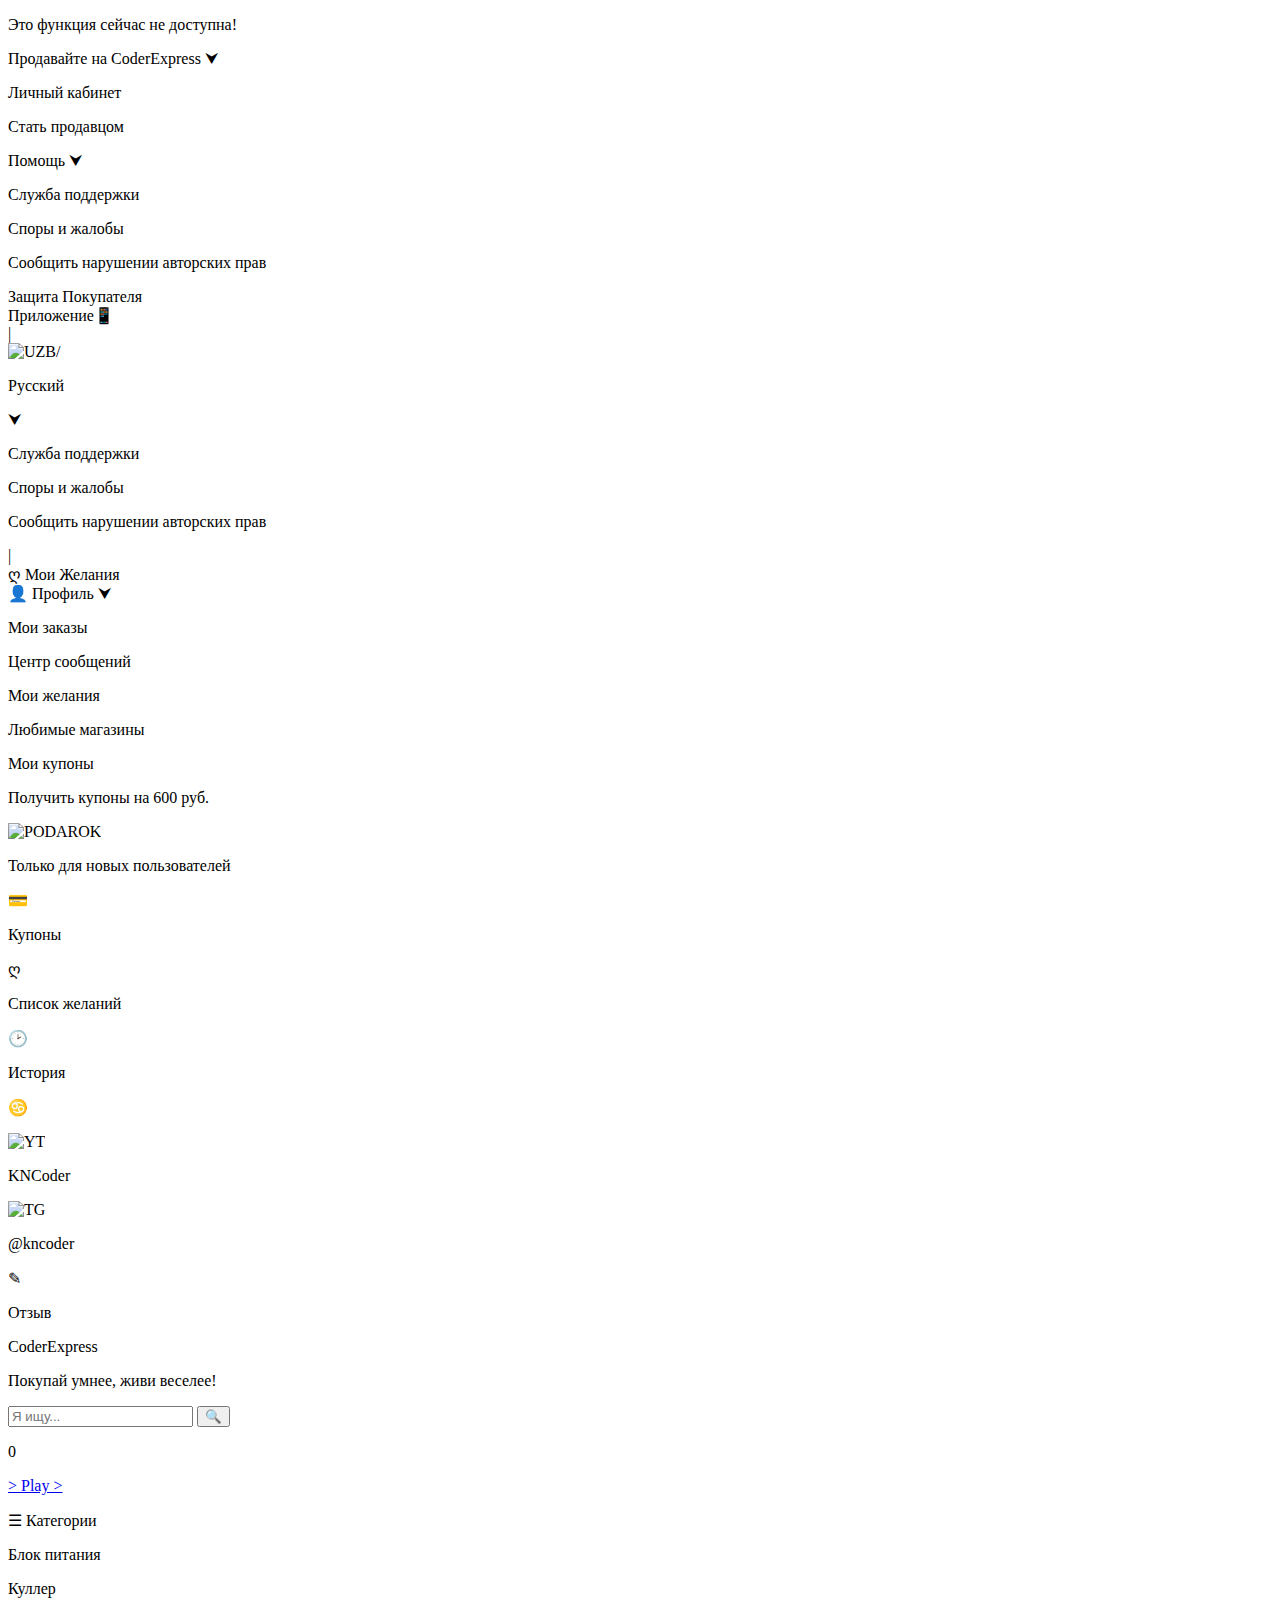
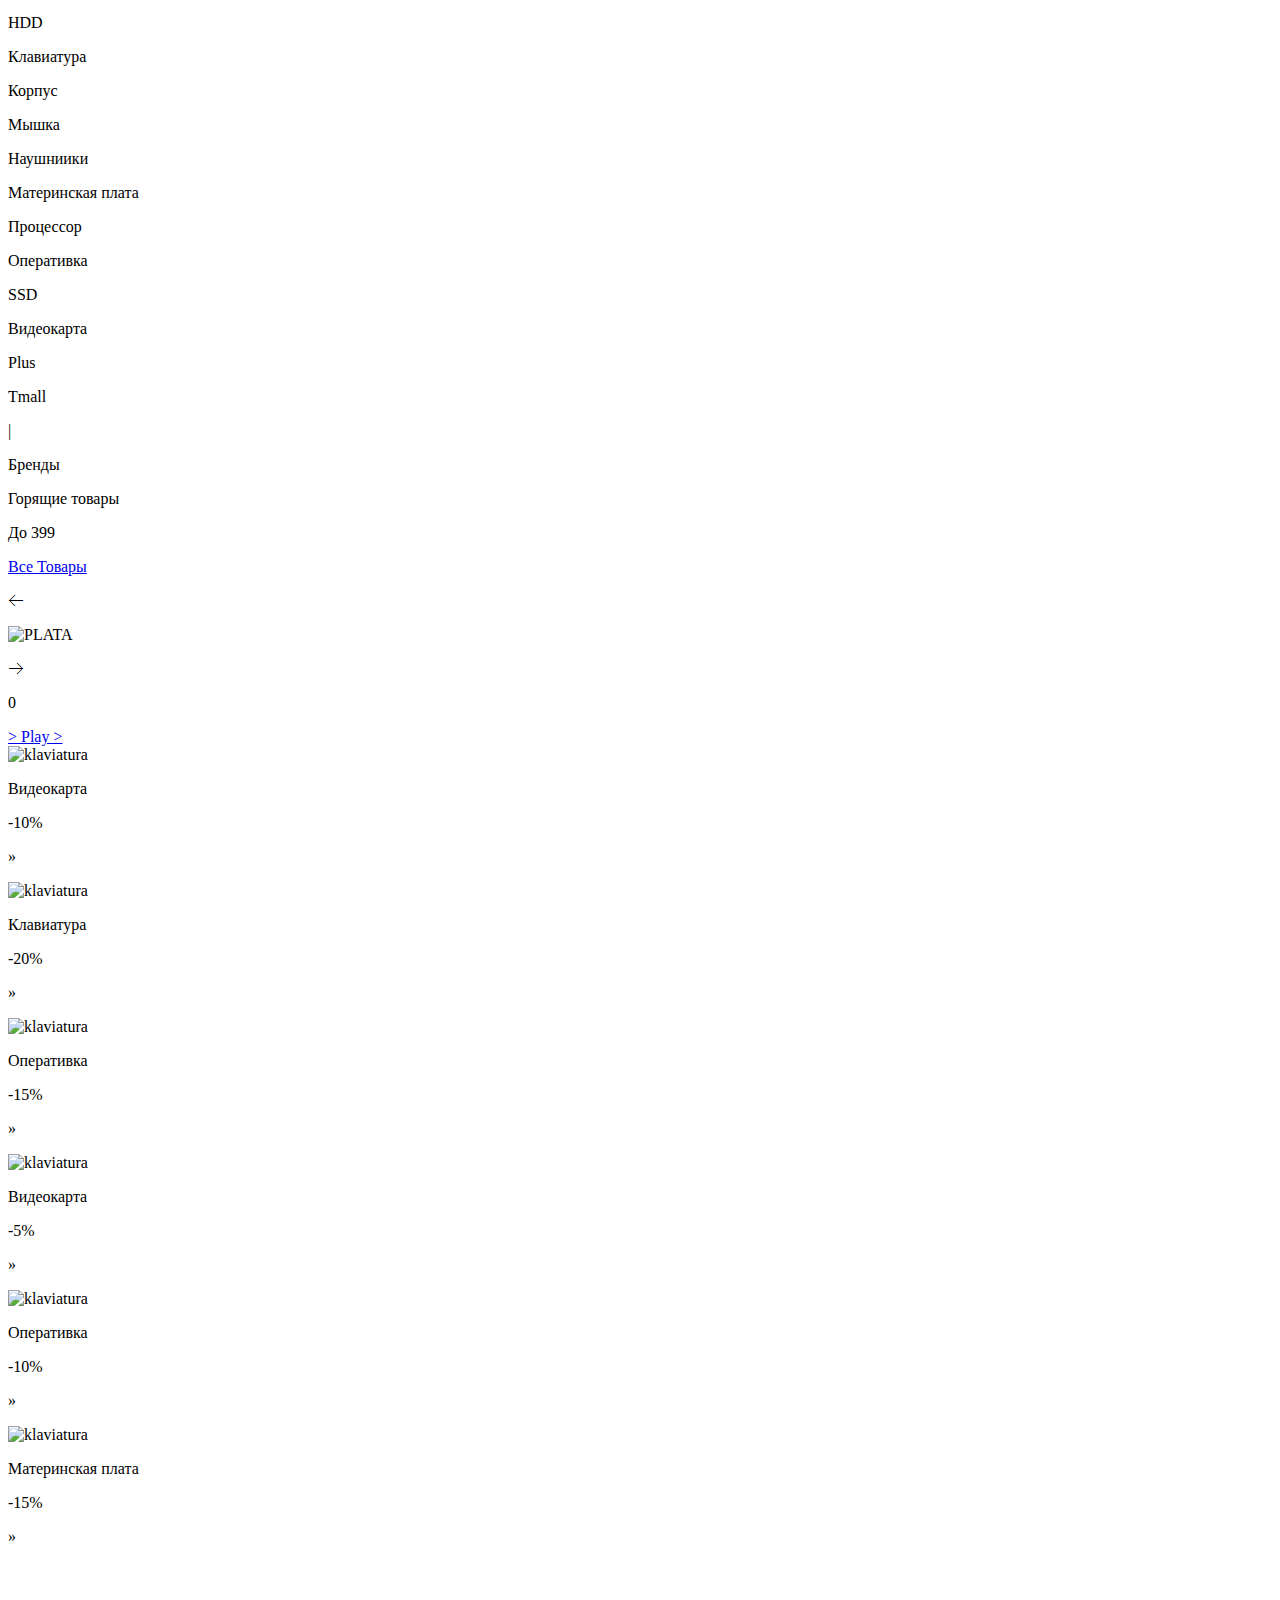
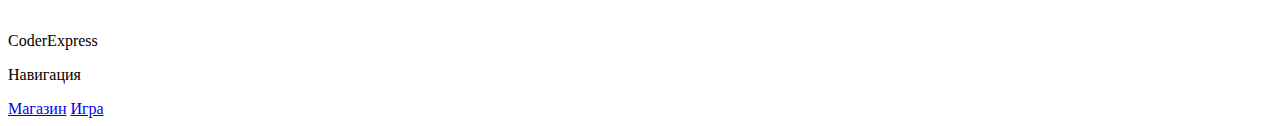
==== index.html @ bbc3501b "Add files via upload" ====
<!DOCTYPE html>
<html lang="ru">
<head>
    <meta charset="UTF-8">
    <meta http-equiv="X-UA-Compatible" content="IE=edge">
    <meta name="viewport" content="width=device-width, initial-scale=1.0, maximum-scale=1.0, user-scalable=no">
    <link rel="stylesheet" href="./style/index.css">
    <meta name="description" content="Сайт на котором вы можете накопить и покупать компьютер" lang="ru">
    <meta name="keywords" content="компьютер, игра, coder-express" lang="ru">
    <meta name="theme-color" content="#EB4C42">
    <title>Coder-Express</title>
</head>
<body>
    <p class="errorText">Это функция сейчас не доступна!</p>
    <div class="wrapper">
        <header>
            <nav>
                <div class="nav__item">
                    <div class="nav-selector-title">Продавайте на CoderExpress
                        <span class="selector-last-elem">⮟</span>
                        <div class="nav-selector-block">
                            <p class="nav-selector-item" onclick="error()">Личный кабинет</p>
                            <p class="nav-selector-item" onclick="error()">Стать продавцом</p>
                        </div>
                    </div>
                </div>
                <div class="nav__item">
                    <div class="nav-selector-title">Помощь
                        <span class="selector-last-elem">⮟</span>
                        <div class="nav-selector-block">
                            <p class="nav-selector-item" onclick="error()">Служба поддержки</p>
                            <p class="nav-selector-item" onclick="error()">Споры и жалобы</p>
                            <p class="nav-selector-item" onclick="error()">Сообщить  нарушении авторских прав</p>
                        </div>
                    </div>
                </div>
                <div class="nav__item" onclick="error()">Защита Покупателя</div>
                <div class="nav__item" onclick="error()">Приложение📱</div>
                <span class="nav-line">|</span>
                <div class="nav__item">
                    <div class="nav-selector-title nav-lang">
                        <img src="./img/uzb.jpg" alt="UZB" width="30" class="uzb-image">/<p class="lang" onclick="error()">Русский</p>
                        <span class="selector-last-elem">⮟</span>
                        <div class="nav-selector-block">
                            <p class="nav-selector-item" onclick="error()">Служба поддержки</p>
                            <p class="nav-selector-item" onclick="error()">Споры и жалобы</p>
                            <p class="nav-selector-item" onclick="error()">Сообщить  нарушении авторских прав</p>
                        </div>
                    </div>
                </div>
                <span class="nav-line">|</span>
                <div class="nav__item with-symbol" onclick="error()">ღ Мои Желания</div>
                <div class="nav__item">
                    <div class="nav-selector-title with-symbol nav-last" onclick="error()">👤 Профиль
                        <span class="selector-last-elem">⮟</span>
                        <div class="nav-selector-block">
                            <p class="nav-selector-item" onclick="error()">Мои заказы</p>
                            <p class="nav-selector-item" onclick="error()">Центр сообщений</p>
                            <p class="nav-selector-item" onclick="error()">Мои желания</p>
                            <p class="nav-selector-item" onclick="error()">Любимые магазины</p>
                            <p class="nav-selector-item" onclick="error()">Мои купоны</p>
                            <p class="nav-selector-item" onclick="error()">Получить купоны на 600 руб.</p>
                        </div>
                    </div>
                </div>
            </nav>
            <div class="right-menu">
                <div class="right-menu-center">
                    <div class="right-menu-item">
                        <img src="./img/podarok.png" alt="PODAROK" class="right-menu-symbol right-menu-gift" onclick="error()">
                        <div class="right-menu-tooltip-block">
                            <p class="right-menu-tooltip" onclick="error()">Только для новых пользователей</p>
                        </div>
                    </div>
                    <div class="right-menu-item">
                        <p class="right-menu-text">
                            <p class="right-menu-symbol" onclick="error()">💳</p>
                            <div class="right-menu-tooltip-block">
                                <p class="right-menu-tooltip">Купоны</p>
                            </div>
                        </p>
                    </div>
                    <div class="right-menu-item">
                        <p class="right-menu-text">
                            <p class="right-menu-symbol" onclick="error()">ღ</p>
                            <div class="right-menu-tooltip-block">
                                <p class="right-menu-tooltip">Список желаний</p>
                            </div>
                        </p>
                    </div>
                    <div class="right-menu-item">
                        <p class="right-menu-text">
                            <p class="right-menu-symbol" onclick="error()">🕑</p>
                            <div class="right-menu-tooltip-block">
                                <p class="right-menu-tooltip">История</p>
                            </div>
                        </p>
                    </div>
                </div>
                <div class="right-menu-bottom">
                    <div class="right-menu-item">
                        <p class="right-menu-text">
                            <p class="right-menu-symbol" onclick="error()">♋</p>
                            <div class="right-menu-tooltip-block right-menu-share">
                                <img src="./img/yt.png" alt="YT" class="right-menu-img">
                                <p class="right-menu-tooltip share-label">KNCoder</p>
                                <img src="./img/tg.jpg" alt="TG" class="right-menu-img">
                                <p class="right-menu-tooltip share-label">@kncoder</p>
                            </div>
                        </p>
                    </div>
                    <div class="right-menu-item">
                        <p class="right-menu-text">
                            <p class="right-menu-symbol" onclick="error()">✎</p>
                            <div class="right-menu-tooltip-block">
                                <p class="right-menu-tooltip">Отзыв</p>
                            </div>
                        </p>
                    </div>
                </div>
            </div>
        </header>

        <main>
            <div class="title-menu-block">
                <div class="logo-block">
                    <p class="logo">CoderExpress</p>
                    <p class="logo-subtitle">Покупай умнее, живи веселее!</p>
                </div>
                <div class="title-search-block">
                    <input type="text" class="title-menu-search" placeholder="Я ищу..." onfocus="inputFocus()" oninput="searchFromArr(this)" onblur="inputOffFocus()">
                    <button class="title-menu-search-button" onclick="error()">🔍</button>
                </div>
                <p class="score">0</p>
                <a href="./pages/game.html" class="title-play-button">> Play ></a>
            </div>

            <div class="search-block"></div>
            <div class="main-wrapper">
                <div class="category">
                    <p class="category-item-title">☰ Категории</p>
                    <p class="category-item" onmouseover="mainBlockChanger('400v', '550v', '600v', '750v', '1000v', '800v', '500v', '1200v')" onmouseout="mainBlockOut()">Блок питания</p>
                    <p class="category-item" onmouseover="mainBlockChanger('eR', 'RGB', 'Old')" onmouseout="mainBlockOut()">Куллер</p>
                    <p class="category-item" onmouseover="mainBlockChanger('500mb', '1tb', '2tb', '3tb', '250mb', '5tb')" onmouseout="mainBlockOut()">HDD</p>
                    <p class="category-item" onmouseover="mainBlockChanger('PinkGaming', 'Vermillo Kamuru', 'Small', 'MacOS', 'RedGaming', 'WithSensor', 'Logicool', 'Varmillo Panda', 'Defender', 'Gorda', 'Dark Aris', 'RGB Gaming', 'Linking', 'Varmillo Sakura')" onmouseout="mainBlockOut()">Клавиатура</p>
                    <p class="category-item" onmouseover="mainBlockChanger('RGB', 'HYPERPC VOLT', 'RGB', 'HYPERPC CYBER', 'Old', 'RGB')" onmouseout="mainBlockOut()">Корпус</p>
                    <p class="category-item" onmouseover="mainBlockChanger('Old', 'Logitech', 'Samura', 'Logitech', 'RGB Gaming', 'Logitech', 'Old', 'Jedel', 'HackGaming', 'Gaming RGB', 'PinkGaming', 'SmallGaming')" onmouseout="mainBlockOut()">Мышка</p>
                    <p class="category-item" onmouseover="mainBlockChanger('RGB White', 'Black Вакум', 'Black', 'WhitePink RGB','Green', 'REDBlack', 'Bluetooth AIRPORTS', 'Bluetooth')" onmouseout="mainBlockOut()">Наушниики</p>
                    <p class="category-item" onmouseover="mainBlockChanger('ASUS', 'MSI', 'Intel', 'ASUS ROG', 'ASUS', 'ASUS v7')" onmouseout="mainBlockOut()">Материнская плата</p>
                    <p class="category-item" onmouseover="mainBlockChanger('CoreI3 10100', 'CoreI5 10600KF', 'CoreI7 9700', 'CoreI9 9000', 'AMD Ryzen5 3350GE', 'AMD FX', 'CoreI3 10100', 'CoreI5 10600KF', 'CoreI7 9700', 'CoreI9 9000', 'AMD Ryzen5 3350GE', 'AMD FX')" onmouseout="mainBlockOut()">Процессор</p>
                    <p class="category-item" onmouseover="mainBlockChanger('Simple', 'Simple', 'HYPERX Kingston', 'HYPERX Predator', 'AMD Radeon Memory', 'Vengeance LP', 'FURY')" onmouseout="mainBlockOut()">Оперативка</p>
                    <p class="category-item" onmouseover="mainBlockChanger('1tb', '2tb', '500mb', '250mb')" onmouseout="mainBlockOut()">SSD</p>
                    <p class="category-item" onmouseover="mainBlockChanger('Intel UHD', 'Nvidia GRX1660Super', 'Nvidia RTX3090', 'Nvidia RTX2060', 'Nvidia RTX3090', 'Nvidia RTX3090ti', 'AMD killer', 'AMD RadeonProWX2100', 'Nvidia GTX1660Super', 'AMD RadeonHD7970', 'Nvidia RTX2060', 'Nvidia GTX750ti', 'Nvidia GTX750ti')" onmouseout="mainBlockOut()">Видеокарта</p>
                </div>
                <div class="main-titlebar">
                    <p class="titlebar-item titlebar-plus" onclick="error()">Plus</p>
                    <p class="titlebar-item" onclick="error()">Tmall</p>
                    <p class="line-titlebar" onclick="error()">|</p>
                    <p class="titlebar-item" onclick="error()">Бренды</p>
                    <p class="titlebar-item" onclick="error()">Горящие товары</p>
                    <p class="titlebar-item" onclick="error()">До 399</p>
                    <a href="./pages/all.txt" class="titlebar-item all-tovars" target="_blank">Все Товары</a>

                    <div class="main-mainblock">
                        <p class="slider-back" onclick="sliderRandomImg()">🡠</p>
                        <img src="./img/for-slider/10.jpg" alt="PLATA" class="mainblock-img">
                        <p class="slider-forward" onclick="sliderRandomImg()">🡢</p>
                    </div>
                </div>
            </div>
            <div class="play2-block">
                <p class="score2">0</p>
                <a href="./pages/game.html" class="title-play-button2">> Play ></a>
            </div>
            <div class="main-bottom-block">
                <div class="main-bottom-card">
                    <img src="./img/for-slider/8.jpg" alt="klaviatura" class="main-bottom-img">
                    <p class="main-bottom-title">Видеокарта</p>
                    <p class="main-bottom-sale">-10%</p>
                    <p class="main-bottom-go" onclick="error()">»</p>
                </div>
                <div class="main-bottom-card">
                    <img src="./img/klaviatura/14.jpeg" alt="klaviatura" class="main-bottom-img">
                    <p class="main-bottom-title">Клавиатура</p>
                    <p class="main-bottom-sale">-20%</p>
                    <p class="main-bottom-go" onclick="error()">»</p>
                </div>
                <div class="main-bottom-card">
                    <img src="./img/ram/ram7.jpg" alt="klaviatura" class="main-bottom-img">
                    <p class="main-bottom-title">Оперативка</p>
                    <p class="main-bottom-sale">-15%</p>
                    <p class="main-bottom-go" onclick="error()">»</p>
                </div>

                <div class="main-bottom-card">
                    <img src="./img/for-slider/7.jpg" alt="klaviatura" class="main-bottom-img">
                    <p class="main-bottom-title">Видеокарта</p>
                    <p class="main-bottom-sale">-5%</p>
                    <p class="main-bottom-go" onclick="error()">»</p>
                </div>
                <div class="main-bottom-card">
                    <img src="./img/for-slider/9.jpg" alt="klaviatura" class="main-bottom-img">
                    <p class="main-bottom-title">Оперативка</p>
                    <p class="main-bottom-sale">-10%</p>
                    <p class="main-bottom-go" onclick="error()">»</p>
                </div>
                <div class="main-bottom-card">
                    <img src="./img/for-slider/5.jpg" alt="klaviatura" class="main-bottom-img">
                    <p class="main-bottom-title">Материнская плата</p>
                    <p class="main-bottom-sale">-15%</p>
                    <p class="main-bottom-go" onclick="error()">»</p>
                </div>
            </div>
        </main>
        <br><br><br>
        <footer>
            <p class="footer-title">CoderExpress</p>

            <div class="footer-nav">
                <p class="footer-nav-title">Навигация</p>
                <a href="#" class="footer-nav-item" onclick="error()">Магазин</a>
                <a href="#" class="footer-nav-item" onclick="error()">Игра</a>
            </div>
        </footer>
    </div>

    <script src="./script/index.js"></script>
</body>
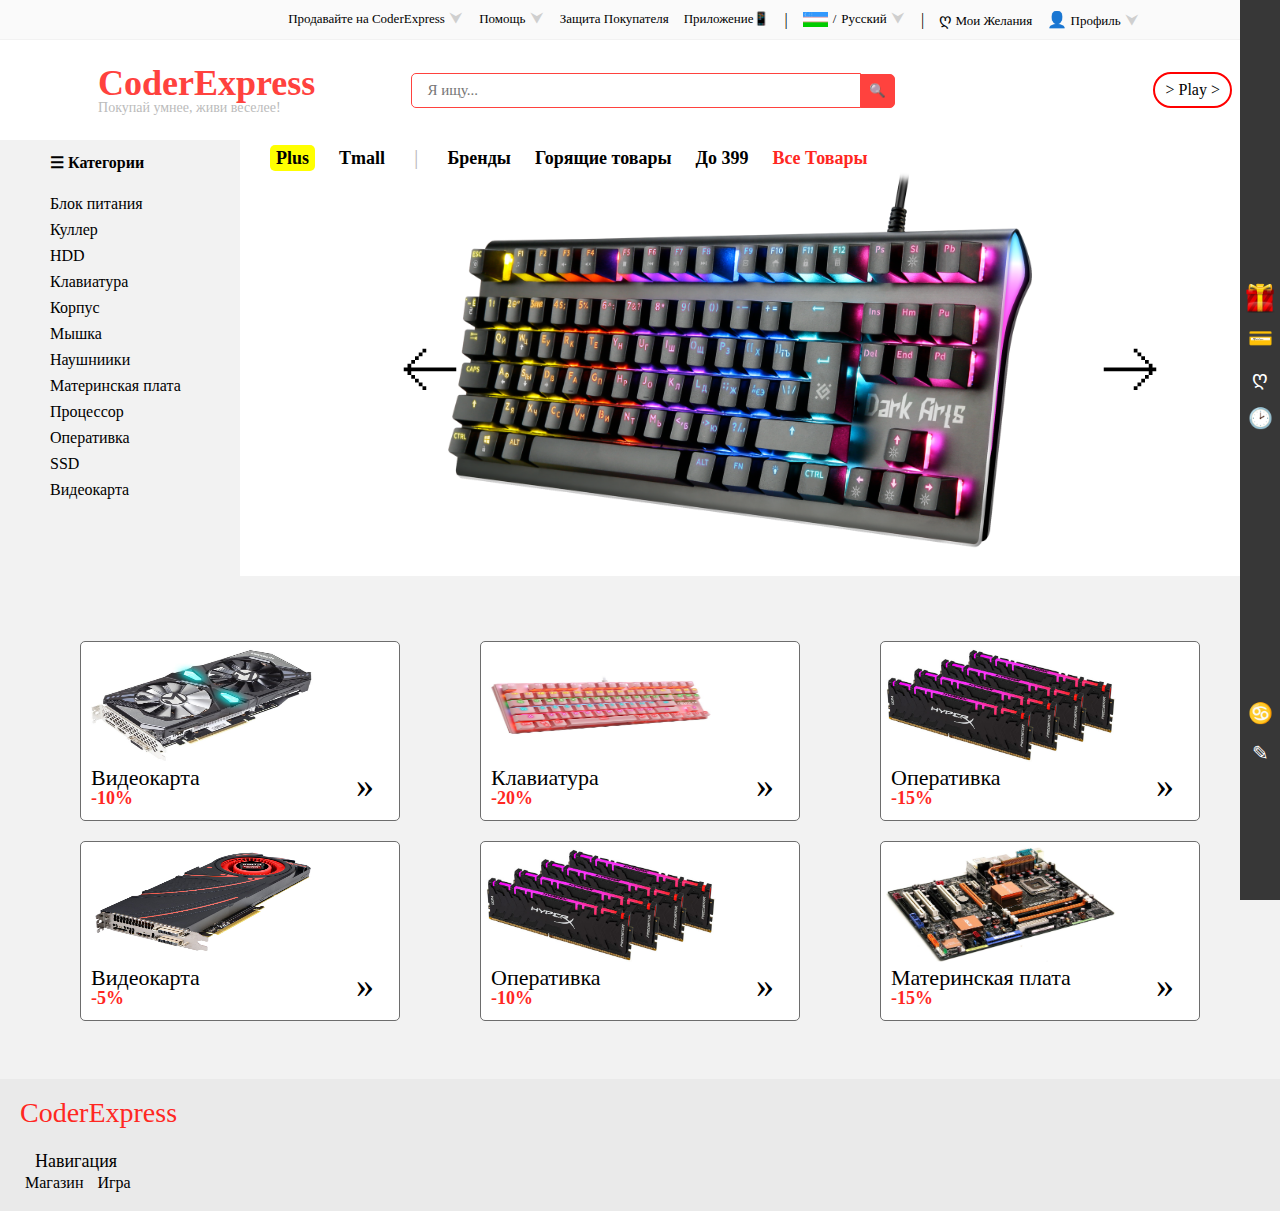
==== commit a6813247: "Update index.html" ====
--- a/index.html
+++ b/index.html
@@ -180,13 +180,13 @@
                     <p class="main-bottom-go" onclick="error()">»</p>
                 </div>
                 <div class="main-bottom-card">
-                    <img src="./img/klaviatura/14.jpeg" alt="klaviatura" class="main-bottom-img">
+                    <img src="./img/for-slider/1.jpg" alt="klaviatura" class="main-bottom-img">
                     <p class="main-bottom-title">Клавиатура</p>
                     <p class="main-bottom-sale">-20%</p>
                     <p class="main-bottom-go" onclick="error()">»</p>
                 </div>
                 <div class="main-bottom-card">
-                    <img src="./img/ram/ram7.jpg" alt="klaviatura" class="main-bottom-img">
+                    <img src="./img/for-slider/9.jpg" alt="klaviatura" class="main-bottom-img">
                     <p class="main-bottom-title">Оперативка</p>
                     <p class="main-bottom-sale">-15%</p>
                     <p class="main-bottom-go" onclick="error()">»</p>
@@ -225,4 +225,4 @@
     </div>
 
     <script src="./script/index.js"></script>
-</body>+</body>
--- a/style/index.css
+++ b/style/index.css
@@ -0,0 +1,565 @@
+*,
+*::before,
+*::after {
+  padding: 0;
+  margin: 0;
+  -webkit-box-sizing: border-box;
+  box-sizing: border-box;
+  font-family: "Calibri";
+  outline: none;
+}
+a {
+  text-decoration: none;
+}
+ul,
+ol,
+li {
+  list-style: none;
+}
+img {
+  vertical-align: top;
+}
+h1,
+h2,
+h3,
+h4,
+h5,
+h6 {
+  font-size: inherit;
+  font-weight: inherit;
+}
+html,
+body {
+  height: 100%;
+  line-height: 1;
+}
+
+/**/
+body {
+    background: #F2F2F2;
+}
+header {
+    height: 40px;
+    background: #FAFAFA;
+    border-bottom: 1px solid #F2F2F2;
+}
+nav {
+    display: flex;
+    justify-content: flex-end;
+    align-items: center;
+    gap: 15px;
+}
+.nav__item {
+    display: inline-block;
+    cursor: pointer;
+    text-align: center;
+    font-size: 13px;
+    padding-top: 12px;
+    height: 40px;
+}
+.selector-last-elem {
+    font-weight: 900;
+    font-size: 14px;
+    padding: 0px 2px;
+    color: #CFCFCF;
+    transform: rotateX(90deg);
+}
+.nav-selector-block {
+    display: none;
+    background: #FAFAFA;
+    width: inherit;
+    box-shadow: 3px 3px 3px #F2F2F2, -3px -3px 3px #F2F2F2;
+    margin-top: 10px;
+}
+.nav-selector-title {
+    cursor: pointer;
+    font-size: 13px;
+    height: 40px;
+}
+.nav-selector-title:hover .selector-last-elem{
+    display: inline-block;
+    transform: rotateX(180deg);
+}
+.nav-selector-title:hover .nav-selector-block{
+    display: block;
+    transition: .4s display;
+    position: absolute;
+}
+.nav-selector-block:hover {
+    display: block;
+}
+.nav-selector-item {
+    background-color: #FAFAFA;
+    padding: 8px 10px;
+    font-size: 14px;
+}
+.uzb-image {
+    display: inline-block;
+    padding-right: 5px;
+    width: 30px;
+    height: 15px;
+}
+.lang {
+    display: inline-block;
+    padding-left: 5px;
+}
+.nav-lang:hover .nav-selector-block {
+    display: none;
+}
+.nav-lang:hover .selector-last-elem {
+    transform: rotateX(0deg);
+}
+.nav-line {
+    font-weight: 100;
+}
+.with-symbol::first-letter {
+    font-size: 16px;
+}
+.nav-last {
+    margin-right: 140px;
+}
+
+/**/
+
+.right-menu {
+    width: 40px;
+    background: #373737;
+    height: 100vh;
+    position: fixed;
+    top: 0;
+    right: 0;
+    display: flex;
+    justify-content: center;
+    align-items: center;
+    flex-wrap: wrap;
+}
+.right-menu-item {
+    display: block;
+    width: 40px;
+    height: 40px;
+    display: flex;
+    justify-content: center;
+    align-items: center;
+    cursor: pointer;
+}
+.right-menu-item:hover {
+    background: #FF2722;
+}
+.right-menu-gift {
+    width: 32px !important;
+    height: 30px;
+}
+.right-menu-text {
+    color: white;
+    text-align: center;
+}
+.right-menu-center {
+    margin-top: 150px;
+}
+.right-menu-symbol {
+    font-size: 20px;
+    display: block;
+    color: white;
+    width: 40px;
+    text-align: center;
+}
+.right-menu-tooltip-block {
+    width: 200px;
+    right: 42px;
+    background: #373737;
+    color: white;
+    height: 30px;
+    position: absolute;
+    visibility: hidden;
+    display: flex;
+    justify-content: center;
+    align-items: center;
+    border-radius: 10px;
+    font-size: 12px;
+}
+.right-menu-symbol:hover + .right-menu-tooltip-block {
+    visibility: visible;  
+}
+.right-menu-img {
+    width: 25px;
+    border-radius: 50%;
+    display: block;
+    margin-right: 5px;
+}
+.right-menu-share {
+    height: 80px;
+    right: 39px !important;
+}
+.share-label {
+    font-size: 14px;
+    color: #CFCFCF;
+    margin-right: 10px;
+}
+.logo {
+    color: #FF423E;
+    font-size: 36px;
+    font-weight: 600;
+}
+.logo-subtitle {
+    color: #bbbbbb;
+    font-size: 14px;
+}
+.logo-block {
+    display: inline-block;
+    cursor: pointer;
+    margin-left: 50px;
+    background: white;
+}
+.title-menu-block {
+    height: 100px;
+    display: flex;
+    justify-content: space-around;
+    align-items: center;
+    background: white;
+}
+.title-search-block {
+    width: 600px;
+    margin-right: 100px;
+    display: inline-block;
+    background: white;
+}
+.title-menu-search {
+    width: 450px;
+    padding: 8px 15px;
+    border: 1px solid #FF423E;
+    border-radius: 5px 0px 0px 5px;
+    font-size: 15px;
+    caret-color: #FF423E;
+}
+.title-menu-search-button {
+    padding: 8px 8px;
+    border: 1px solid #FF423E;
+    background: #FF423E;
+    color: white;
+    margin-left: -5px;
+    border-radius: 0px 5px 5px 0px;
+    cursor: pointer;
+}
+.title-play-button {
+    color: black;
+    animation: play 2s infinite linear;
+    border: 2px solid red;
+    padding: 8px 10px;
+    border-radius: 20px;
+    margin-left: -100px;
+}
+.score {
+    margin-left: -50px;
+    animation: score 2s infinite linear;
+    cursor: default;
+}
+@keyframes play {
+    0% {border-color: red;}
+    25% {border-color: green;}
+    50% {border-color: yellow;}
+    75% {border-color: blue;}
+}
+@keyframes score {
+    0% {color: blue;}
+    25% {color: yellow;}
+    50% {color: green;}
+    75% {color: red;}
+}
+/**/
+
+.main-wrapper {
+    max-width: 1280px !important;
+    padding: 5px 10px;
+    margin: 0 auto;
+    display: flex;
+    justify-content: center;
+    align-items: flex-start;
+}
+.titlebar-item {
+    display: inline-block;
+    margin-left: 20px;
+    font-size: 18px;
+    font-weight: 600;
+    cursor: pointer;
+}
+.titlebar-item:hover {
+    color: #FF423E;
+}
+.line-titlebar {
+    display: inline-block;
+    margin: 0px 5px 0px 25px;
+    font-size: 22px;
+    font-weight: 200;
+    color: #bbbbbb;
+}
+.main-titlebar {
+    width: 1000px;
+    background: white;
+    margin-top: -5px;
+    padding: 5px 10px;
+}
+.category {
+    width: 200px;
+}
+.titlebar-plus {
+    background: yellow;
+    padding: 4px 6px;
+    border-radius: 5px;
+}
+.titlebar-plus:hover {
+    color: black;
+}
+.category-item-title {
+    margin-top: -10px;
+    padding: 20px 10px;
+    font-weight: 600;
+    cursor: pointer;
+}
+.category-item {
+    padding: 5px 10px;
+    cursor: pointer;
+}
+.category-item:hover {
+    color: #FF2722;
+    font-size: 17px;
+    border: 1px solid #bbbbbb;
+    background-color: #eaeaea;
+}
+
+/**/
+
+.main-mainblock {
+    display: flex;
+    justify-content: center;
+    height: 400px;
+}
+.mainblock-img {
+    height: 400px;
+    cursor: pointer;
+}
+.slider-back {
+    font-size: 60px;
+    position: absolute;
+    left: 400px;
+    top: 340px;
+    cursor: pointer;
+    user-select: none;
+    transition: .2s;
+}
+.slider-forward {
+    font-size: 60px;
+    position: absolute;
+    left: 1100px;
+    top: 340px;
+    cursor: pointer;
+    user-select: none;
+    transition: .4s;
+}
+.errorText {
+    font-size: large;
+    position: absolute;
+    text-align: center;
+    width: 100%;
+    background: #373737;
+    color: white;
+    padding: 10px 0px;
+    z-index: 1;
+    cursor: default;
+    user-select: none;
+    display: none;
+}
+
+/**/
+
+.main-bottom-block {
+    padding: 10px 20px;
+    margin-top: 50px;
+    display: flex;
+    justify-content: center;
+    flex-wrap: wrap;
+    gap: 20px 80px;
+}
+.main-bottom-img {
+    width: 240px;
+    height: 125px;
+    padding: 5px;
+    cursor: pointer;
+}
+.main-bottom-card {
+    width: 320px;
+    height: 180px;
+    background: white;
+    border: 1px solid #6d6d6d;
+    border-radius: 5px;
+}
+.main-bottom-title {
+    font-size: 22px;
+    margin-left: 10px;
+}
+.main-bottom-sale {
+    margin-left: 10px;
+    font-size: 18px;
+    color: #FF2722;
+    font-weight: 600;
+}
+.main-bottom-go {
+    font-size: 36px;
+    font-weight: 100;
+    cursor: pointer;
+    margin-left: 275px;
+    margin-top: -40px;
+    transition: .2s;
+}
+.main-bottom-go:hover {
+    margin-left: 278px;
+}
+.all-tovars {
+    color: #FF2722;
+}
+
+/**/ 
+
+footer {
+    background: #eaeaea;
+    padding: 20px;
+}
+.footer-title {
+    font-size: 28px;
+    color: #FF2722;
+    margin-bottom: 20px;
+}
+.footer-nav-title {
+    font-size: 18px;
+    padding: 5px 15px;
+}
+.footer-nav-item {
+    text-decoration: none;
+    color: black;
+    padding: 5px;
+}
+.footer-nav-item:hover {
+    text-decoration: underline solid 1px #373737;
+}
+.mainblock-content {
+    font-size: 18px;
+    position: relative;
+    margin: 5px 10px;
+}
+.score2 {
+    display: none;
+}
+.title-play-button2 {
+    display: none;
+}
+.search-block {
+    padding: 20px;
+    display: none;
+}
+
+/* Media Requests */
+
+@media screen and (orientation: portrait) {
+    body {
+        overflow-x: hidden;
+    }
+    .right-menu {
+        display: none;
+    }
+    header{
+        display: none;
+    }
+    .titlebar-item {
+        display: none;
+    }
+    .category {
+        display: none;
+    }
+    .title-menu-block {
+        display: block;
+    }
+    .line-titlebar {
+        display: none;
+    }
+    .logo-block {
+        display: block;
+        padding: 5px 0px;
+        margin-left: 0px;
+    }
+    .title-menu-search {
+        width: 350px;
+        margin-left: -180px;
+    }
+    .title-search-block {
+        display: flex;
+        justify-content: center;
+        flex-flow: row wrap;
+    }
+    .slider-back, .slider-forward {
+        display: none;
+    }
+    .mainblock-img {
+        height: 90%;
+    }
+    .main-mainblock {
+        height: 250px;
+    }
+    .main-bottom-img {
+        width: 150px;
+        height: 100px;
+    }
+    .main-bottom-title {
+        font-size: 18px;
+    }
+    .main-bottom-sale {
+        font-size: 16px;
+    }
+    .main-bottom-card {
+        width: 200px;
+        height: 150px;
+    }
+    .main-bottom-go {
+        margin-left: 170px;
+    }
+    .main-bottom-go:hover {
+        margin-left: 202px;
+    }
+    .main-bottom-block {
+        gap: 5px;
+        padding: 10px 5px;
+        flex-wrap: wrap;
+    }
+    .logo {
+        text-align: center;
+    }
+    .logo-subtitle {
+        text-align: center;
+    }
+    .title-play-button {
+        display: none;
+    }
+    .score {
+        display: none;
+    }
+    .title-play-button2 {
+        color: black;
+        animation: play 2s infinite linear;
+        border: 2px solid red;
+        padding: 8px 0px;
+        border-radius: 20px;
+        margin-left: 0px;
+        display: block;
+    }
+    .play2-block {
+        margin-top: 10px;
+        display: flex;
+        justify-content: center;
+        align-items: center;
+        gap: 20px;
+    }
+    .score2 {
+        display: block;
+        animation: score 2s infinite linear;
+        cursor: default;
+        margin-left: 0px;
+    }
+}